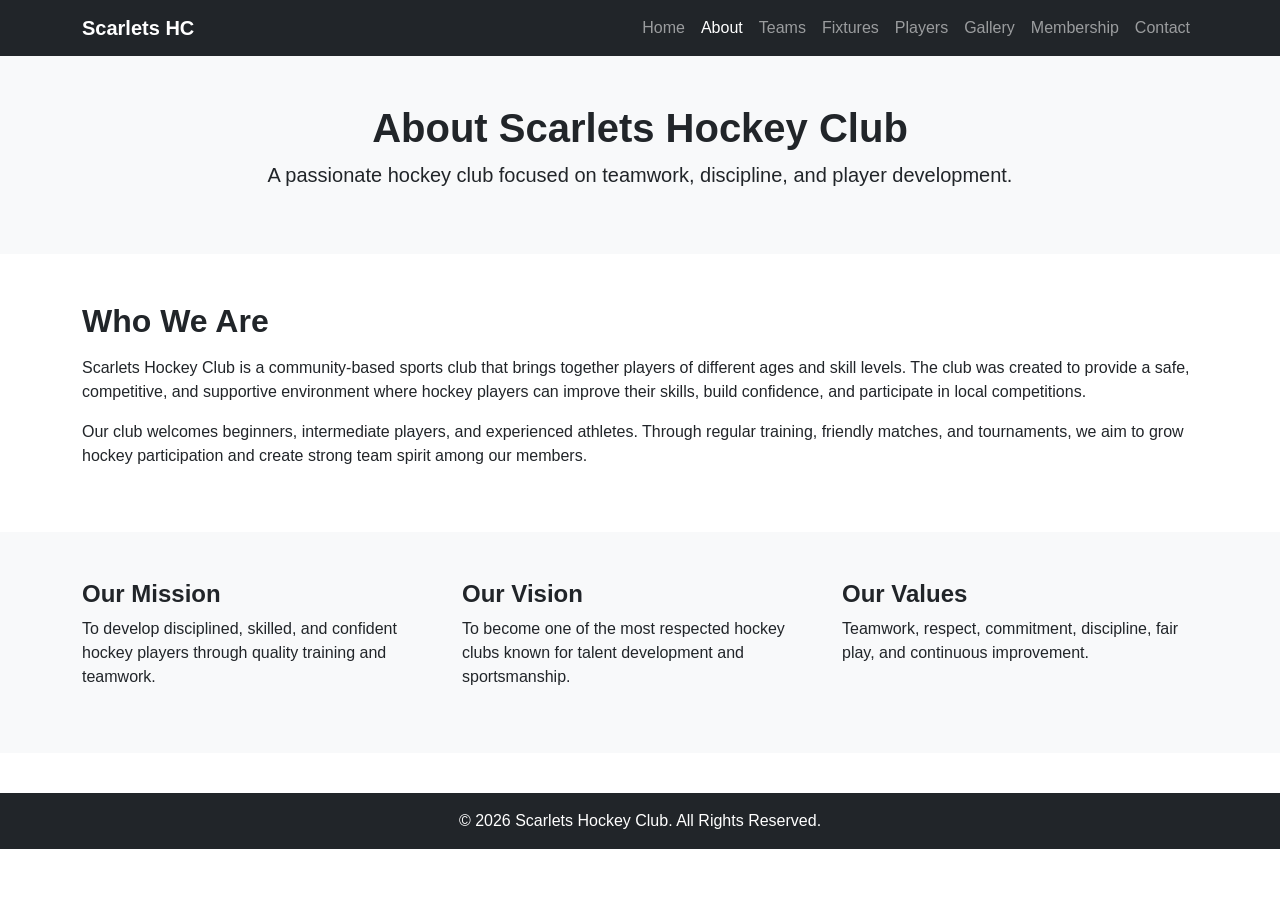
==== about.html @ f73a9253 "Add home about and teams pages" ====
<!DOCTYPE html>
<html lang="en">
<head>
  <meta charset="UTF-8">
  <meta name="viewport" content="width=device-width, initial-scale=1.0">
  <title>About Us - Scarlets Hockey Club</title>

  <link href="https://cdn.jsdelivr.net/npm/bootstrap@5.3.3/dist/css/bootstrap.min.css" rel="stylesheet">
  <link rel="stylesheet" href="css/style.css">
</head>
<body>

  <nav class="navbar navbar-expand-lg navbar-dark bg-dark fixed-top">
    <div class="container">
      <a class="navbar-brand fw-bold" href="index.html">Scarlets HC</a>

      <button class="navbar-toggler" type="button" data-bs-toggle="collapse" data-bs-target="#navbarNav">
        <span class="navbar-toggler-icon"></span>
      </button>

      <div class="collapse navbar-collapse" id="navbarNav">
        <ul class="navbar-nav ms-auto">
          <li class="nav-item"><a class="nav-link" href="index.html">Home</a></li>
          <li class="nav-item"><a class="nav-link active" href="about.html">About</a></li>
          <li class="nav-item"><a class="nav-link" href="teams.html">Teams</a></li>
          <li class="nav-item"><a class="nav-link" href="fixtures.html">Fixtures</a></li>
          <li class="nav-item"><a class="nav-link" href="players.html">Players</a></li>
          <li class="nav-item"><a class="nav-link" href="gallery.html">Gallery</a></li>
          <li class="nav-item"><a class="nav-link" href="membership.html">Membership</a></li>
          <li class="nav-item"><a class="nav-link" href="contact.html">Contact</a></li>
        </ul>
      </div>
    </div>
  </nav>

  <section class="py-5 bg-light text-center">
    <div class="container">
      <h1 class="fw-bold">About Scarlets Hockey Club</h1>
      <p class="lead">A passionate hockey club focused on teamwork, discipline, and player development.</p>
    </div>
  </section>

  <section class="py-5">
    <div class="container">
      <h2 class="fw-bold mb-3">Who We Are</h2>
      <p>
        Scarlets Hockey Club is a community-based sports club that brings together players of different ages and skill levels.
        The club was created to provide a safe, competitive, and supportive environment where hockey players can improve their
        skills, build confidence, and participate in local competitions.
      </p>

      <p>
        Our club welcomes beginners, intermediate players, and experienced athletes. Through regular training, friendly matches,
        and tournaments, we aim to grow hockey participation and create strong team spirit among our members.
      </p>
    </div>
  </section>

  <section class="py-5 bg-light">
    <div class="container">
      <div class="row g-4">
        <div class="col-md-4">
          <h4 class="fw-bold">Our Mission</h4>
          <p>To develop disciplined, skilled, and confident hockey players through quality training and teamwork.</p>
        </div>

        <div class="col-md-4">
          <h4 class="fw-bold">Our Vision</h4>
          <p>To become one of the most respected hockey clubs known for talent development and sportsmanship.</p>
        </div>

        <div class="col-md-4">
          <h4 class="fw-bold">Our Values</h4>
          <p>Teamwork, respect, commitment, discipline, fair play, and continuous improvement.</p>
        </div>
      </div>
    </div>
  </section>

  <footer class="bg-dark text-white text-center py-3">
    <p class="mb-0">&copy; 2026 Scarlets Hockey Club. All Rights Reserved.</p>
  </footer>

  <script src="https://cdn.jsdelivr.net/npm/bootstrap@5.3.3/dist/js/bootstrap.bundle.min.js"></script>
</body>
</html>
---- css/style.css ----
body {
  padding-top: 56px;
  font-family: Arial, sans-serif;
}

.hero-section {
  min-height: 90vh;
  background: linear-gradient(rgba(0, 0, 0, 0.65), rgba(0, 0, 0, 0.65)),
              url("../assets/images/hockey-hero.jpg");
  background-size: cover;
  background-position: center;
}

.card {
  border: none;
}

footer {
  margin-top: 40px;
}
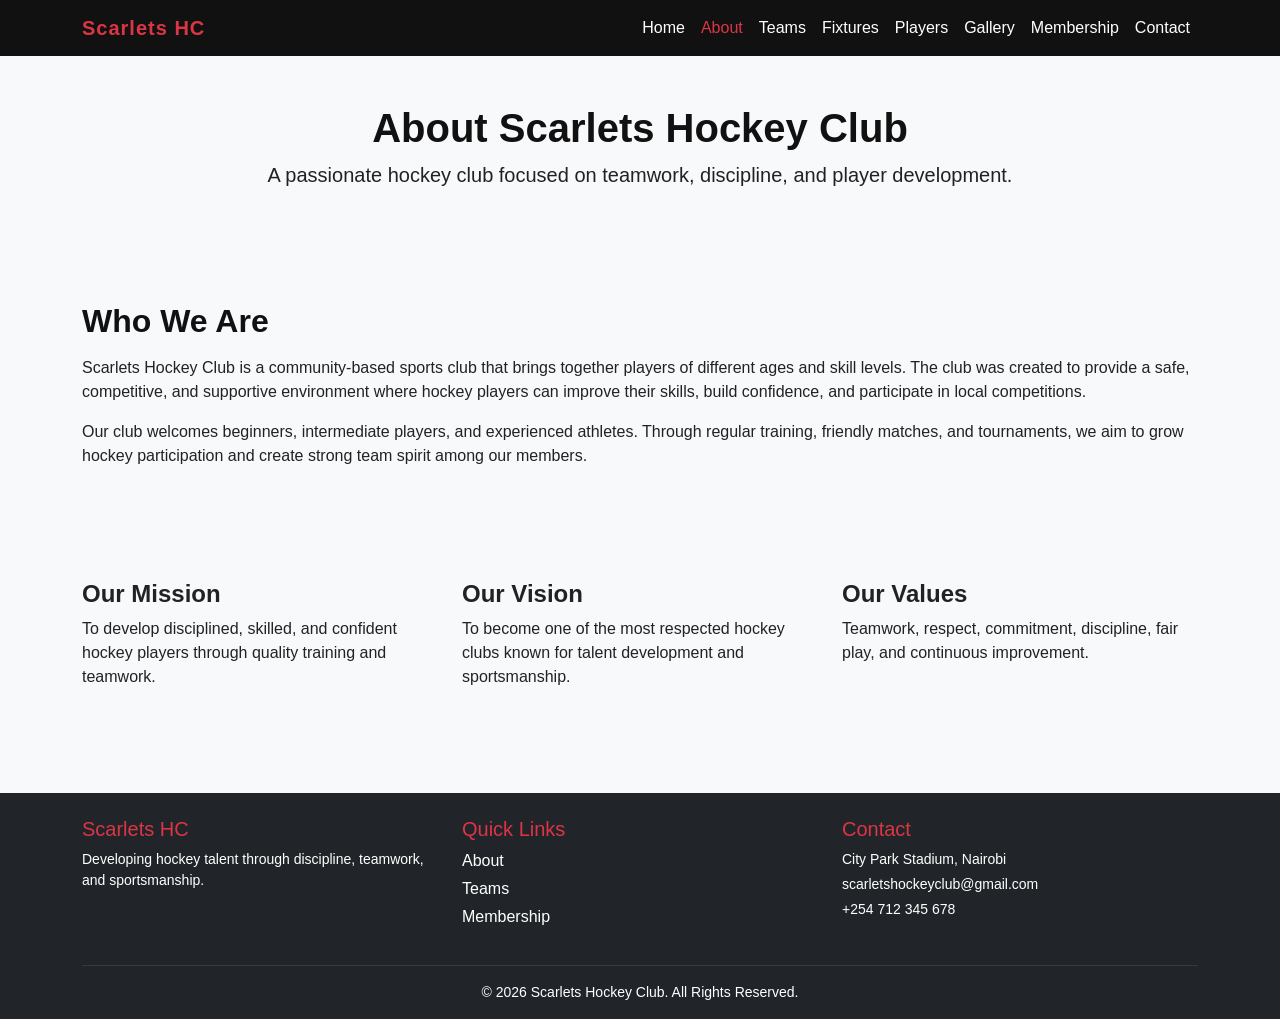
==== commit 5f60dde7: "Update about page footer" ====
--- a/about.html
+++ b/about.html
@@ -77,9 +77,33 @@
     </div>
   </section>
 
-  <footer class="bg-dark text-white text-center py-3">
-    <p class="mb-0">&copy; 2026 Scarlets Hockey Club. All Rights Reserved.</p>
-  </footer>
+  <footer class="bg-dark text-white pt-4 pb-3">
+  <div class="container">
+    <div class="row text-center text-md-start">
+      <div class="col-md-4 mb-3">
+        <h5 class="text-danger">Scarlets HC</h5>
+        <p class="small">Developing hockey talent through discipline, teamwork, and sportsmanship.</p>
+      </div>
+
+      <div class="col-md-4 mb-3">
+        <h5 class="text-danger">Quick Links</h5>
+        <p class="mb-1"><a href="about.html" class="text-white text-decoration-none">About</a></p>
+        <p class="mb-1"><a href="teams.html" class="text-white text-decoration-none">Teams</a></p>
+        <p class="mb-1"><a href="membership.html" class="text-white text-decoration-none">Membership</a></p>
+      </div>
+
+      <div class="col-md-4 mb-3">
+        <h5 class="text-danger">Contact</h5>
+        <p class="small mb-1">City Park Stadium, Nairobi</p>
+        <p class="small mb-1">scarletshockeyclub@gmail.com</p>
+        <p class="small mb-0">+254 712 345 678</p>
+      </div>
+    </div>
+
+    <hr class="border-secondary">
+    <p class="text-center small mb-0">&copy; 2026 Scarlets Hockey Club. All Rights Reserved.</p>
+  </div>
+</footer>
 
   <script src="https://cdn.jsdelivr.net/npm/bootstrap@5.3.3/dist/js/bootstrap.bundle.min.js"></script>
 </body>
--- a/css/style.css
+++ b/css/style.css
@@ -1,20 +1,82 @@
 body {
   padding-top: 56px;
   font-family: Arial, sans-serif;
+  background-color: #f8f9fa;
+  color: #222;
+}
+
+.navbar {
+  background-color: #111 !important;
+}
+
+.navbar-brand {
+  color: #dc3545 !important;
+  letter-spacing: 1px;
+}
+
+.nav-link {
+  color: #ffffff !important;
+  font-weight: 500;
+}
+
+.nav-link:hover,
+.nav-link.active {
+  color: #dc3545 !important;
 }
 
 .hero-section {
   min-height: 90vh;
-  background: linear-gradient(rgba(0, 0, 0, 0.65), rgba(0, 0, 0, 0.65)),
-              url("../assets/images/hockey-hero.jpg");
+  background: linear-gradient(rgba(0, 0, 0, 0.75), rgba(120, 0, 0, 0.65));
   background-size: cover;
   background-position: center;
 }
 
+.btn-danger,
+.btn-warning {
+  border-radius: 30px;
+  padding: 10px 25px;
+  font-weight: bold;
+}
+
+.btn-warning {
+  background-color: #dc3545;
+  border-color: #dc3545;
+  color: white;
+}
+
+.btn-warning:hover,
+.btn-danger:hover {
+  background-color: #111;
+  border-color: #111;
+  color: white;
+}
+
 .card {
   border: none;
+  border-radius: 15px;
+  transition: transform 0.3s ease, box-shadow 0.3s ease;
+}
+
+.card:hover {
+  transform: translateY(-5px);
+  box-shadow: 0 8px 20px rgba(0, 0, 0, 0.15) !important;
+}
+
+section h1,
+section h2 {
+  color: #111;
 }
 
 footer {
   margin-top: 40px;
+  background-color: #111 !important;
+}
+
+.table-dark {
+  background-color: #111 !important;
+}
+
+.table-danger {
+  background-color: #dc3545 !important;
+  color: white;
 }
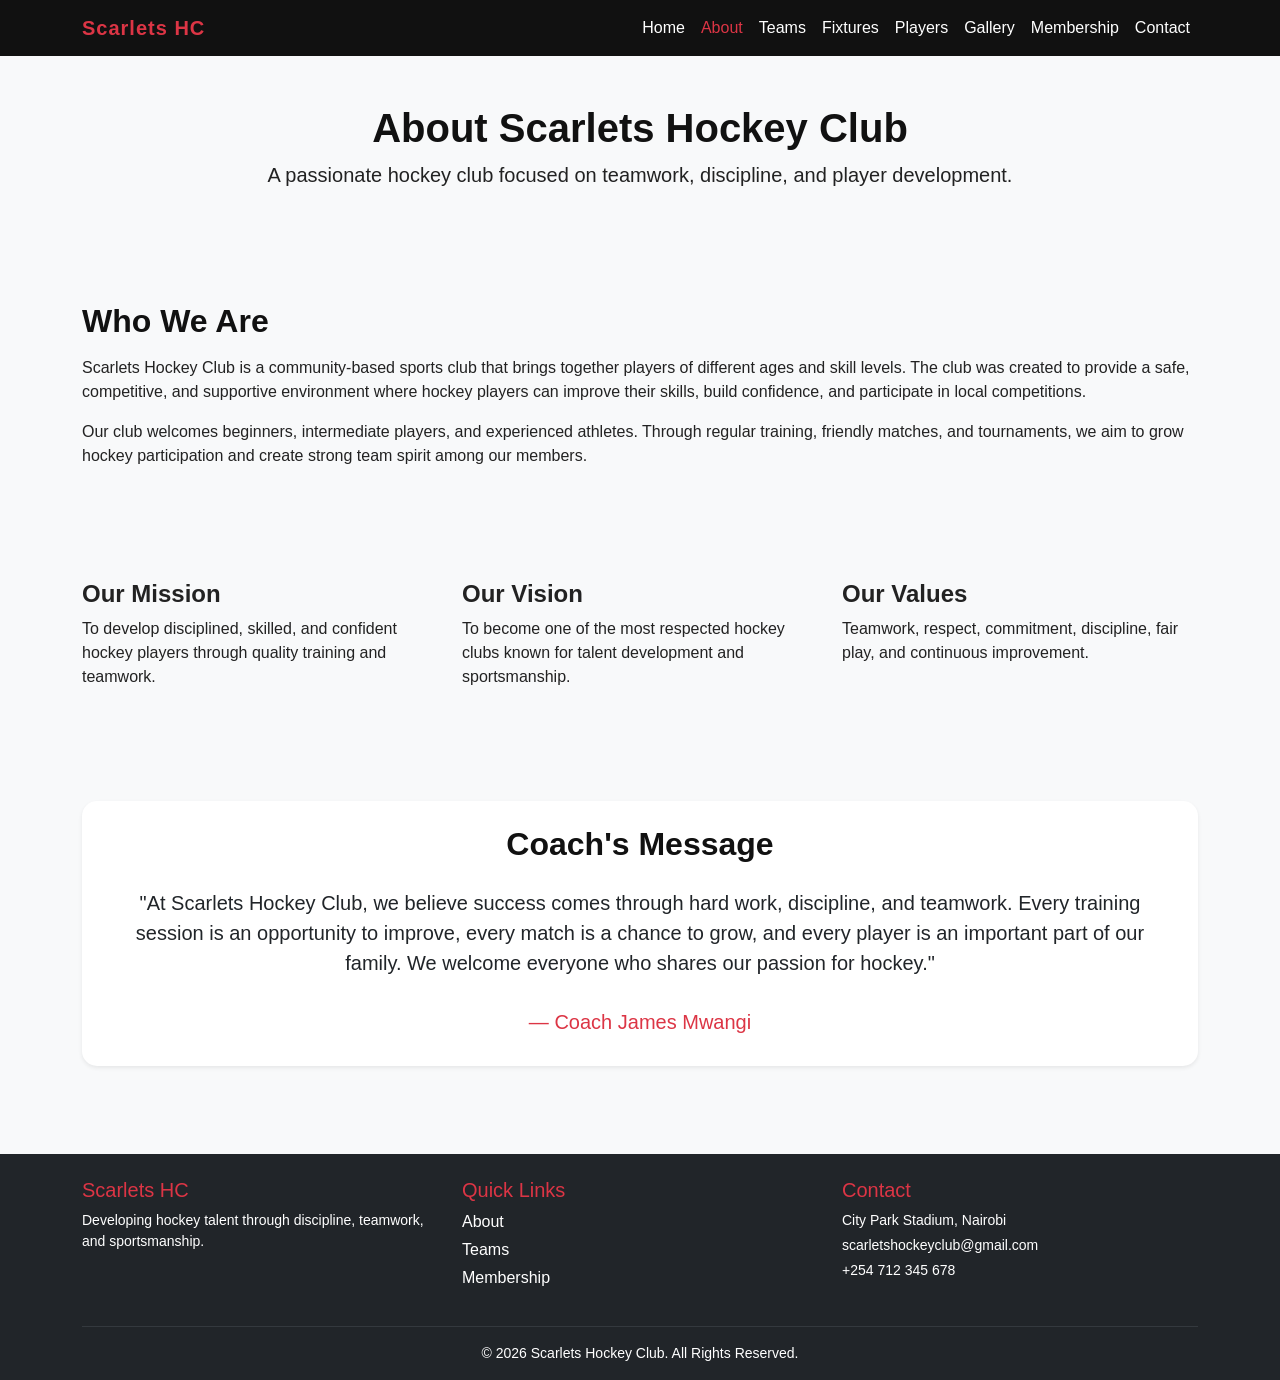
==== commit 2579b1c6: "Add coach message section" ====
--- a/about.html
+++ b/about.html
@@ -76,7 +76,25 @@
       </div>
     </div>
   </section>
+<section class="py-5 bg-light">
+    <div class="container">
+        <div class="card shadow-sm p-4">
+            <h2 class="text-center fw-bold mb-4">Coach's Message</h2>
 
+            <p class="lead text-center">
+                "At Scarlets Hockey Club, we believe success comes through hard work,
+                discipline, and teamwork. Every training session is an opportunity to
+                improve, every match is a chance to grow, and every player is an
+                important part of our family. We welcome everyone who shares our
+                passion for hockey."
+            </p>
+
+            <h5 class="text-center text-danger mt-3">
+                — Coach James Mwangi
+            </h5>
+        </div>
+    </div>
+</section>
   <footer class="bg-dark text-white pt-4 pb-3">
   <div class="container">
     <div class="row text-center text-md-start">
--- a/css/style.css
+++ b/css/style.css
@@ -79,4 +79,76 @@
 .table-danger {
   background-color: #dc3545 !important;
   color: white;
+}
+
+.hero-slide {
+    height: 90vh;
+    position: relative;
+}
+
+.slide-one {
+    background: linear-gradient(rgba(0,0,0,0.65), rgba(0,0,0,0.65)),
+                url("https://images.unsplash.com/photo-1517466787929-bc90951d0974?auto=format&fit=crop&w=1600&q=80");
+    background-size: cover;
+    background-position: center;
+}
+
+.slide-two {
+    background: linear-gradient(rgba(0,0,0,0.65), rgba(0,0,0,0.65)),
+                url("https://images.unsplash.com/photo-1517649763962-0c623066013b?auto=format&fit=crop&w=1600&q=80");
+    background-size: cover;
+    background-position: center;
+}
+
+.slide-three {
+    background: linear-gradient(rgba(0,0,0,0.65), rgba(0,0,0,0.65)),
+                url("https://images.unsplash.com/photo-1517927033932-b3d18e61fb3a?auto=format&fit=crop&w=1600&q=80");
+    background-size: cover;
+    background-position: center;
+}
+
+.carousel-caption {
+    bottom: 30%;
+}
+
+.carousel-caption h1,
+.carousel-caption p {
+    text-shadow: 2px 2px 8px rgba(54, 198, 131, 0.8);
+}
+
+
+
+.dark-mode {
+    background-color: #121212;
+    color: #ffffff;
+}
+
+.dark-mode section {
+    background-color: #1a1a1a !important;
+    color: white;
+}
+
+.dark-mode h1,
+.dark-mode h2,
+.dark-mode h3,
+.dark-mode h4,
+.dark-mode h5,
+.dark-mode p,
+.dark-mode li,
+.dark-mode td,
+.dark-mode th {
+    color: white !important;
+}
+
+.dark-mode .card {
+    background-color: #222;
+    color: white;
+}
+
+.dark-mode .table {
+    color: white;
+}
+
+.dark-mode footer {
+    background-color: black !important;
 }
